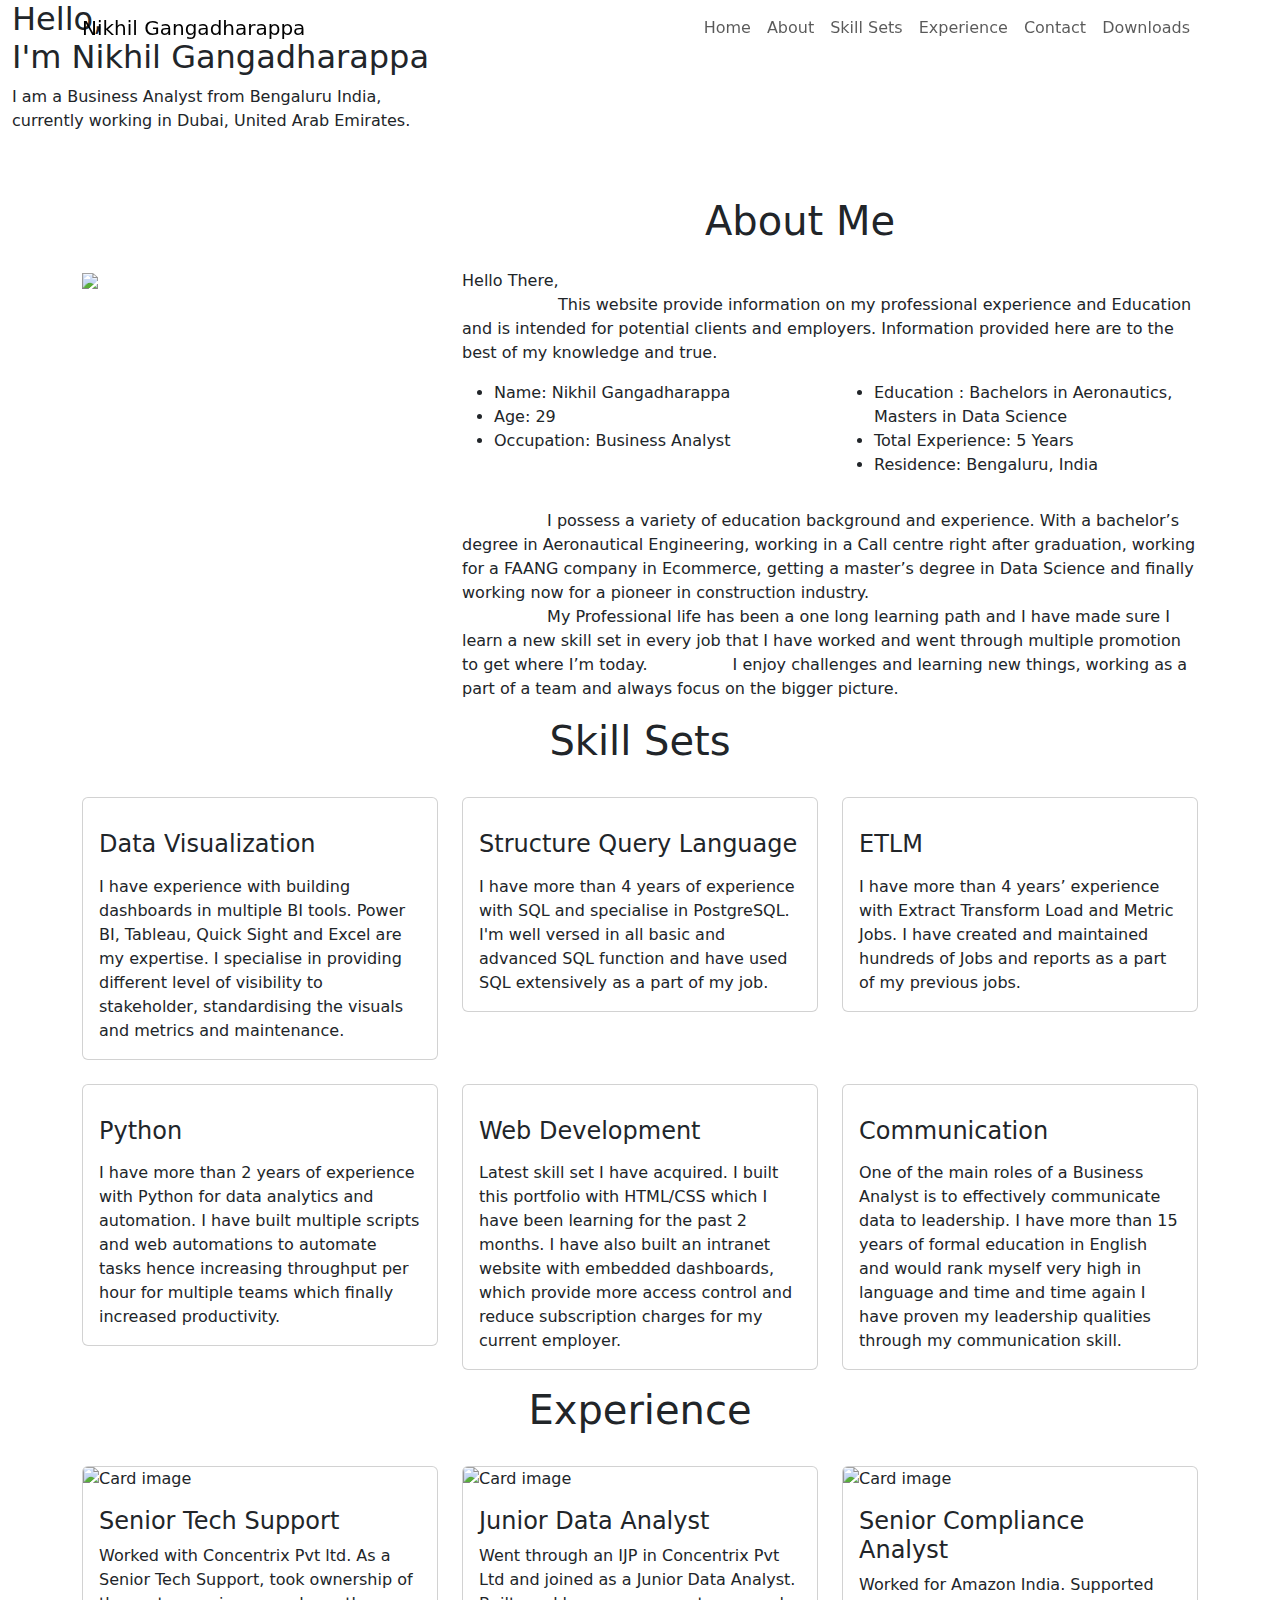
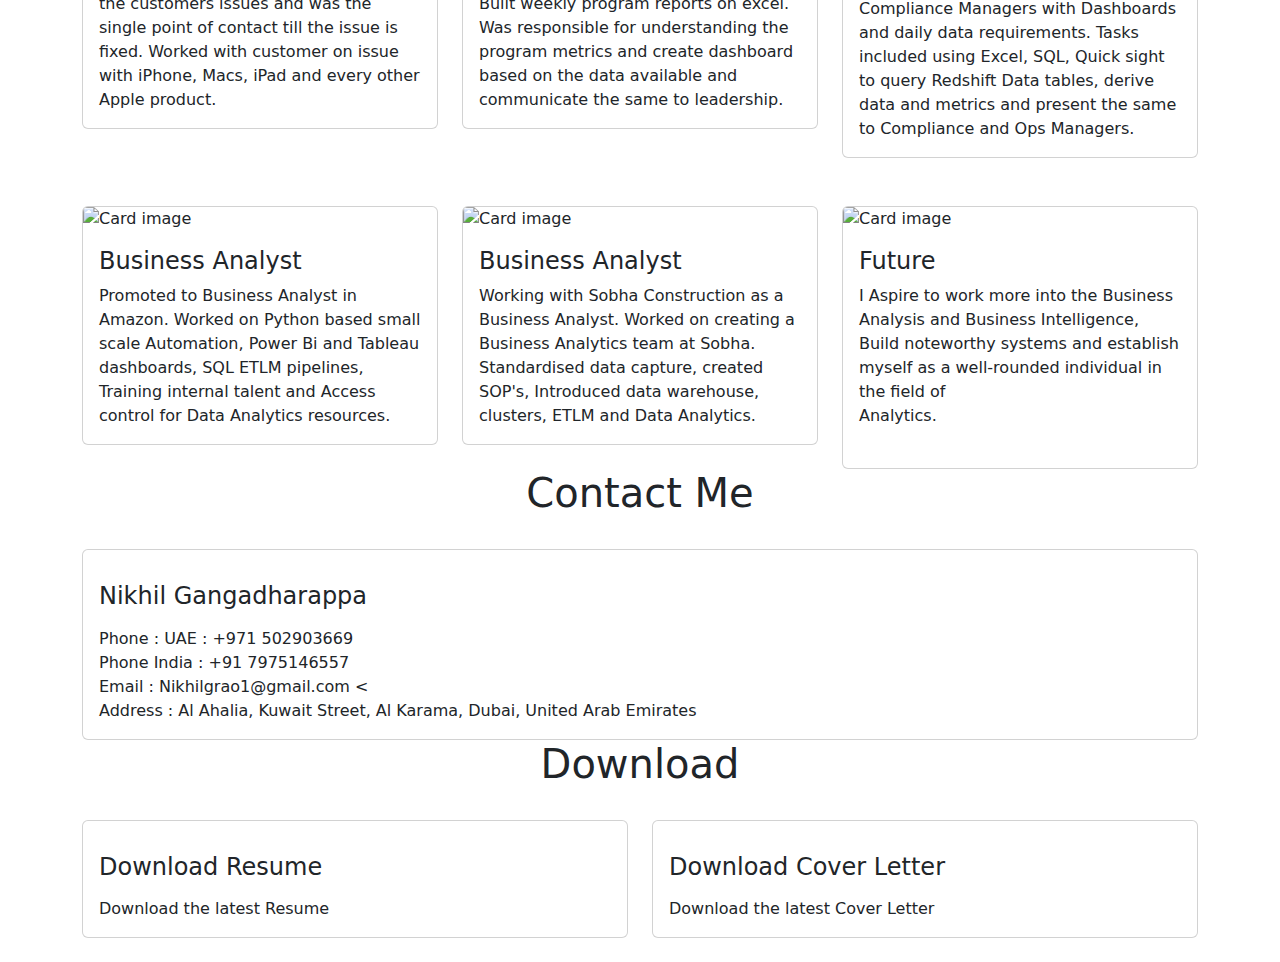
==== portfolio/index.html @ 82084623 "Update index.html" ====
<!DOCTYPE html>
<html lang="en" dir="ltr">
<head>
<title>Portfolio Website-Brad</title>
<meta charset="utf-8">
<meta name="viewport" content="width=device-width, initial-scale=1">
<!-- linking css file -->
<link rel="stylesheet" href="style.css">
<!-- bootstrap CDN -->
<link href="https://cdn.jsdelivr.net/npm/bootstrap@5.1.3/dist/css/bootstrap.min.css" rel="stylesheet">
<script src="https://cdn.jsdelivr.net/npm/bootstrap@5.1.3/dist/js/bootstrap.bundle.min.js"></script>
<!-- font awesome -->
<script src="https://kit.fontawesome.com/31149d48b0.js" crossorigin="anonymous"></script>
</head>

    <body>
      <nav class="navbar navbar-expand-lg fixed-top navbarScroll">
        <div class="container">
            <a class="navbar-brand" href="#">Nikhil Gangadharappa</a>
            <button class="navbar-toggler" type="button" data-bs-toggle="collapse" data-bs-target="#navbarSupportedContent" aria-controls="navbarSupportedContent" aria-expanded="false" aria-label="Toggle navigation">
                <span class="navbar-toggler-icon"></span>
            </button>
            <div class="collapse navbar-collapse" id="navbarSupportedContent">
                <ul class="navbar-nav ms-auto">
                    <li class="nav-item active">
                        <a class="nav-link" href="#home">Home</a>
                    </li>
                    <li class="nav-item">
                        <a class="nav-link" href="#about">About</a>
                    </li>
                    <li class="nav-item">
                        <a class="nav-link" href="#services">Skill Sets</a>
                    </li>
                    <li class="nav-item">
                        <a class="nav-link" href="#portfolio">Experience</a>
                    </li>
                    <li class="nav-item">
                        <a class="nav-link" href="#contact">Contact</a>
                    </li>
                    <li class="nav-item">
                        <a class="nav-link" href="#download">Downloads</a>
                    </li>
                </ul>
              </div>
          </div>
      </nav>

      <!-- main banner -->
     <section class="bgimage" id="home">
         <div class="container-fluid">
             <div class="row">
             <div class="col-lg-12 col-md-12 col-sm-12 col-xs-12 hero-text">
                 <h2 class="hero_title">Hello, <br> I'm Nikhil Gangadharappa</h2>
                 <p class="hero_desc">I am a Business Analyst from Bengaluru India,<br> currently working in Dubai, United Arab Emirates.</p>
             </div>
             </div>
         </div>
     </section>

     <!-- about section-->
    <section id="about">
        <div class="container mt-4 pt-4">
            <h1 class="text-center">&emsp;&emsp;&emsp;&emsp;&emsp;&emsp;&emsp;&emsp;About Me</h1>
            <div class="row mt-4">
                <div class="col-lg-4">
                    <img src="images/about.jpg" class= "imageAboutPage" >
                </div>

                <div class="col-lg-8">
                    <p> Hello There,<br>
                      &emsp;&emsp;&emsp;&emsp;&emsp;&emsp;This website provide information on my professional experience and Education and is intended for potential clients and employers.
                      Information provided here are to the best of my knowledge and true.
                    </p>
                    <div class="row mt-3">
                        <div class="col-md-6">
                            <ul>
                                <li>Name: Nikhil Gangadharappa</li>
                                <li>Age: 29</li>
                                <li>Occupation: Business Analyst</li>

                            </ul>
                        </div>
                        <div class="col-md-6">
                            <ul>
                              <li>Education : Bachelors in Aeronautics, Masters in Data Science  </li>
                              <li>Total Experience: 5 Years</li>
                              <li>Residence: Bengaluru, India</li>
                            </ul>
                        </div>
                    </div>
                    <div class="row mt-3">
                        <p> &emsp;&emsp;&emsp;&emsp;&emsp; I possess a variety of education background and experience. With a bachelor’s degree in Aeronautical Engineering, working in a Call centre right after graduation, working for a FAANG company in Ecommerce, getting a master’s degree in Data Science and finally working now for a pioneer in construction industry. <br>
                          &emsp;&emsp;&emsp;&emsp;&emsp; My Professional life has been a one long learning path and I have made sure I learn a new skill set in every job that I have worked and went through multiple promotion to get where I’m today.
                          &emsp;&emsp;&emsp;&emsp;&emsp;I enjoy challenges and learning new things, working as a part of a team and always focus on the bigger picture.
                        </p>
                    </div>
                </div>
            </div>
    </section>

    <!-- services section-->
    <section id="services">
        <div class="container">
            <h1 class="text-center">Skill Sets</h1>
            <div class="row">
                <div class="col-lg-4 mt-4">
                    <div class="card servicesText">
                        <div class="card-body">
                            <i class="fas servicesIcon fa-clock"></i>
                            <h4 class="card-title mt-3">Data Visualization</h4>
                            <p class="card-text mt-3"> I have experience with building dashboards in multiple BI tools. Power BI, Tableau, Quick Sight and Excel are my expertise.
                              I specialise in providing different level of visibility to stakeholder, standardising the visuals and metrics and maintenance.
                            </p>
                        </div>
                    </div>
                </div>
                <div class="col-lg-4 mt-4">
                    <div class="card servicesText">
                        <div class="card-body">
                            <i class='fas servicesIcon fa-layer-group'></i>
                            <h4 class="card-title mt-3">Structure Query Language</h4>
                            <p class="card-text mt-3"> I have more than 4 years of experience with SQL and specialise in PostgreSQL. I'm well versed in all basic and advanced SQL function and
                              have used SQL extensively as a part of my job.
                            </p>
                        </div>
                    </div>
                </div>

                <div class="col-lg-4 mt-4">
                    <div class="card servicesText">
                        <div class="card-body">
                            <i class='far servicesIcon fa-check-circle'></i>
                            <h4 class="card-title mt-3">ETLM</h4>
                            <p class="card-text mt-3">I have more than 4 years’ experience with Extract Transform Load and Metric Jobs. I have created and maintained hundreds of Jobs and reports as a part of
                              my previous jobs.
                            </p>
                        </div>
                    </div>
                </div>
            </div>
            <div class="row">
                <div class="col-lg-4 mt-4">
                    <div class="card servicesText">
                        <div class="card-body">
                            <i class='fas servicesIcon fa-search'></i>
                            <h4 class="card-title mt-3">Python</h4>
                            <p class="card-text mt-3"> I have more than 2 years of experience with Python for data analytics and automation. I have built multiple scripts and web automations to automate tasks hence increasing throughput per hour for multiple teams which finally increased productivity.
                            </p>
                        </div>
                    </div>
                </div>

                <div class="col-lg-4 mt-4">
                    <div class="card servicesText">
                        <div class="card-body">
                            <i class='fas servicesIcon fa-shield-alt'></i>
                            <h4 class="card-title mt-3">Web Development</h4>
                            <p class="card-text mt-3">Latest skill set I have acquired. I built this portfolio with HTML/CSS which I have been learning for the past 2 months. I have also built an intranet website with embedded dashboards, which provide more access control and reduce subscription charges for my current employer.
                            </p>
                        </div>
                    </div>
                </div>

                <div class="col-lg-4 mt-4">
                    <div class="card servicesText">
                        <div class="card-body">
                            <i class='fas servicesIcon fa-wrench'></i>
                            <h4 class="card-title mt-3">Communication</h4>
                            <p class="card-text mt-3"> One of the main roles of a Business Analyst is to effectively communicate data to leadership. I have more than 15 years of formal education in English and would rank myself very high in language and time and time again I have proven my leadership qualities through my communication skill.
                            </p>
                        </div>
                    </div>
                </div>
            </div>
        </div>
    </section>

    <!-- portfolio section-->
    <section id="portfolio">
        <div class="container mt-3">
            <h1 class="text-center">Experience</h1>
            <div class="row">
                <div class="col-lg-4 mt-4">
                    <div class="card">
                        <img class="card-img-top" src="images/portfolioImage1.jpg" alt="Card image" style="width:100%">
                        <div class="card-body">
                            <h4 class="card-title">Senior Tech Support</h4>
                            <p class="card-text"> Worked with Concentrix Pvt ltd. As a Senior Tech Support, took ownership of the customers issues and was the single point of contact till the issue is fixed. Worked with customer on issue with iPhone, Macs, iPad and every other Apple product.&emsp;&emsp;&emsp;&emsp;&emsp;&emsp;&emsp;&emsp;&emsp;&emsp;&emsp;&emsp;</p>
                        </div>
                    </div>
                </div>
                <div class="col-lg-4 mt-4">
                    <div class="card portfolioContent">
                        <img class="card-img-top" src="images/portfolioImage4.jpg" alt="Card image" style="width:100%">
                        <div class="card-body">
                            <h4 class="card-title">Junior Data Analyst</h4>
                            <p class="card-text">Went through an IJP in Concentrix Pvt Ltd and joined as a Junior Data Analyst. Built weekly program reports on excel.
                            Was responsible for understanding the program metrics and create dashboard based on the data available and communicate the same to leadership.</p>
                        </div>
                    </div>
                </div>
                <div class="col-lg-4 mt-4">
                    <div class="card portfolioContent">
                        <img class="card-img-top" src="images/portfolioImage2.jpg" alt="Card image" style="width:100%">
                        <div class="card-body">
                            <h4 class="card-title">Senior Compliance Analyst</h4>
                            <p class="card-text">Worked for Amazon India. Supported Compliance Managers with Dashboards and daily data requirements.
                            Tasks included using Excel, SQL, Quick sight to query Redshift Data tables, derive data and metrics and present the same to Compliance and Ops Managers.</p>
                        </div>
                    </div>
                </div>

            </div>

            <br>

            <div class="row">
                <div class="col-lg-4 mt-4">
                    <div class="card portfolioContent">
                        <img class="card-img-top" src="images/portfolioImage2.jpg" alt="Card image" style="width:100%">
                        <div class="card-body">
                            <h4 class="card-title">Business Analyst</h4>
                            <p class="card-text">Promoted to Business Analyst in Amazon. Worked on Python based small scale Automation, Power Bi and Tableau dashboards, SQL ETLM pipelines, Training internal talent and Access control for Data Analytics resources.</p>
                        </div>
                    </div>
                </div>

                <div class="col-lg-4 mt-4">
                    <div class="card portfolioContent">
                        <img class="card-img-top" src="images/portfolioImage2.jpg" alt="Card image" style="width:100%">
                        <div class="card-body">
                            <h4 class="card-title">Business Analyst</h4>
                            <p class="card-text">Working with Sobha Construction as a Business Analyst. Worked on creating a Business Analytics team at Sobha. Standardised data capture, created SOP's, Introduced data warehouse, clusters, ETLM and Data Analytics.</p>
                        </div>
                    </div>
                </div>

                <div class="col-lg-4 mt-4">
                    <div class="card portfolioContent">
                        <img class="card-img-top" src="images/portfolioImage3.jpg" alt="Card image" style="width:100%">
                        <div class="card-body">
                            <h4 class="card-title">Future</h4>
                            <p class="card-text">I Aspire to work more into the Business Analysis and Business Intelligence, Build noteworthy systems and establish myself as a well-rounded individual in the field of Analytics.&emsp;&emsp;&emsp;&emsp;&emsp;&emsp;&emsp;&emsp;&emsp;&emsp;&emsp;&emsp;&emsp;&emsp;&emsp;&emsp;&emsp;&emsp;&emsp;&emsp;&emsp;&emsp;&emsp;&emsp;</p>
                        </div>
                    </div>
                </div>
            </div>
    </section>


    <!-- contact section-->
    <section id="contact">
      <div class="container">
          <h1 class="text-center">Contact Me</h1>
          <div class="row">
              <div class="col-lg mt-4">
                  <div class="card Contact_">
                      <div class="card-body">
                          <i class='fas servicesIcon fa-address-book'></i>
                          <h4 class="card-title mt-3">Nikhil Gangadharappa</h4>
                          <p class="card-text mt-3"> Phone : UAE : +971 502903669 <br>
                            Phone India : +91 7975146557 <br>
                            Email : Nikhilgrao1@gmail.com <<br>
                            Address : Al Ahalia, Kuwait Street, Al Karama, Dubai, United Arab Emirates
                          </p>
                      </div>
                  </div>
              </div>
          </div>
      </div>
    </section>

    <section id="download">
        <div class="container">
            <h1 class="text-center">Download</h1>
            <div class="row">
                <div class="col-lg-6 mt-4">
                    <div class="card download">
                        <div class="card-body">
                          <a href="downloads/Resume Main.docx" download>
                            <i class="fas servicesIcon fa-download"></i></a>
                            <h4 class="card-title mt-3">Download Resume</h4>
                            <p class="card-text mt-3"> Download the latest Resume</p>
                        </div>
                    </div>
                </div>

                <div class="col-lg-6 mt-4">
                    <div class="card download">
                        <div class="card-body">
                          <a href="downloads/Cover Letter.docx" download>
                            <i class='fas servicesIcon fa-download'></i></a>
                            <h4 class="card-title mt-3">Download Cover Letter</h4>
                            <p class="card-text mt-3">Download the latest Cover Letter</p>
                        </div>
                    </div>
                </div>
            </div>
        </div>
    </section>

    <!-- footer section-->
    <footer id="footer">
        <div class="container-fluid">
            <!-- social media icons -->
            <div class="social-icons mt-4">
                <a href="https://www.facebook.com/" target="_blank"><i class="fab fa-facebook"></i></a>
                <a href="https://www.linkedin.com/in/nikhil-gangadharappa" target="_blank"><i class="fab fa-linkedin"></i></a>
                <a href="https://github.com/Nikhilgrao1" target="_blank"><i class="fab fa-github"></i></a>
            </div>
        </div>
    </footer>



  </body>

  <script>
    const header = document.querySelector('.navbar');
    window.onscroll = function() {
        var top = window.scrollY;
        if(top >=100) {
            header.classList.add('navbarDark');
        }
        else {
            header.classList.remove('navbarDark');
        }
    }
  </script>
</html>
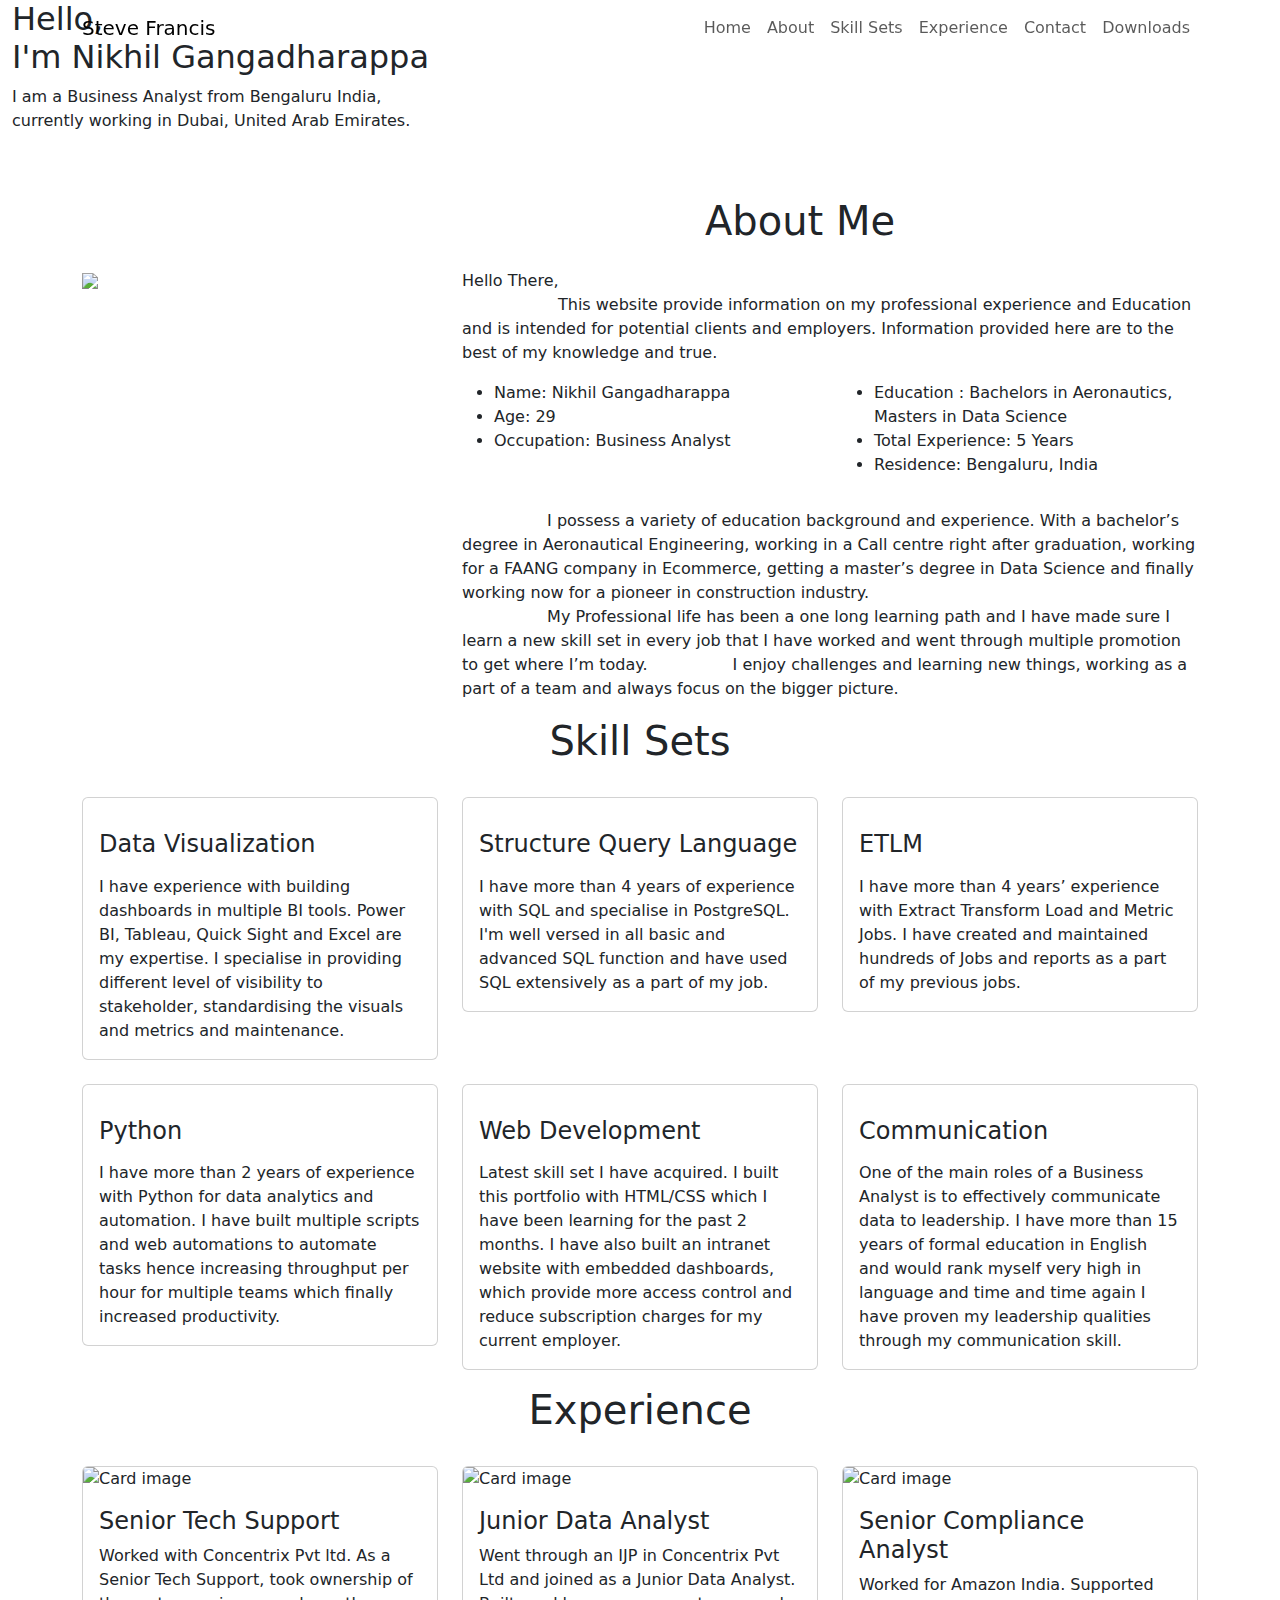
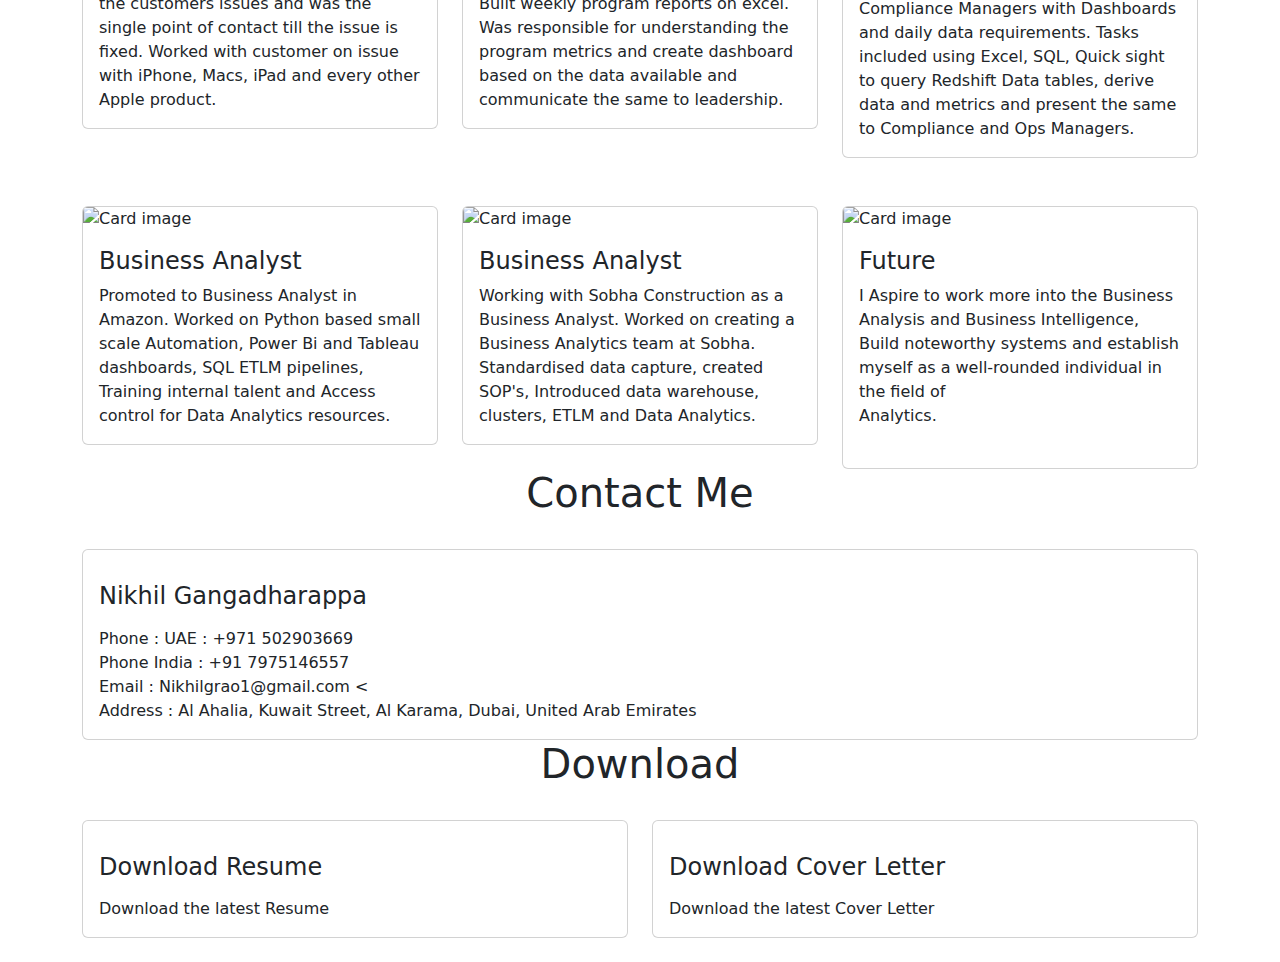
==== commit d9fe915f: "Main Commit" ====
--- a/portfolio/index.html
+++ b/portfolio/index.html
@@ -1,7 +1,7 @@
 <!DOCTYPE html>
 <html lang="en" dir="ltr">
 <head>
-<title>Portfolio Website-Brad</title>
+<title>Portfolio Steve Francis</title>
 <meta charset="utf-8">
 <meta name="viewport" content="width=device-width, initial-scale=1">
 <!-- linking css file -->
@@ -16,7 +16,7 @@
     <body>
       <nav class="navbar navbar-expand-lg fixed-top navbarScroll">
         <div class="container">
-            <a class="navbar-brand" href="#">Nikhil Gangadharappa</a>
+            <a class="navbar-brand" href="#">Steve Francis</a>
             <button class="navbar-toggler" type="button" data-bs-toggle="collapse" data-bs-target="#navbarSupportedContent" aria-controls="navbarSupportedContent" aria-expanded="false" aria-label="Toggle navigation">
                 <span class="navbar-toggler-icon"></span>
             </button>
@@ -288,7 +288,7 @@
                 <div class="col-lg-6 mt-4">
                     <div class="card download">
                         <div class="card-body">
-                          <a href="downloads/Cover Letter.docx" download>
+                          <a href="downloads/Cover Letter.pdf" download>
                             <i class='fas servicesIcon fa-download'></i></a>
                             <h4 class="card-title mt-3">Download Cover Letter</h4>
                             <p class="card-text mt-3">Download the latest Cover Letter</p>
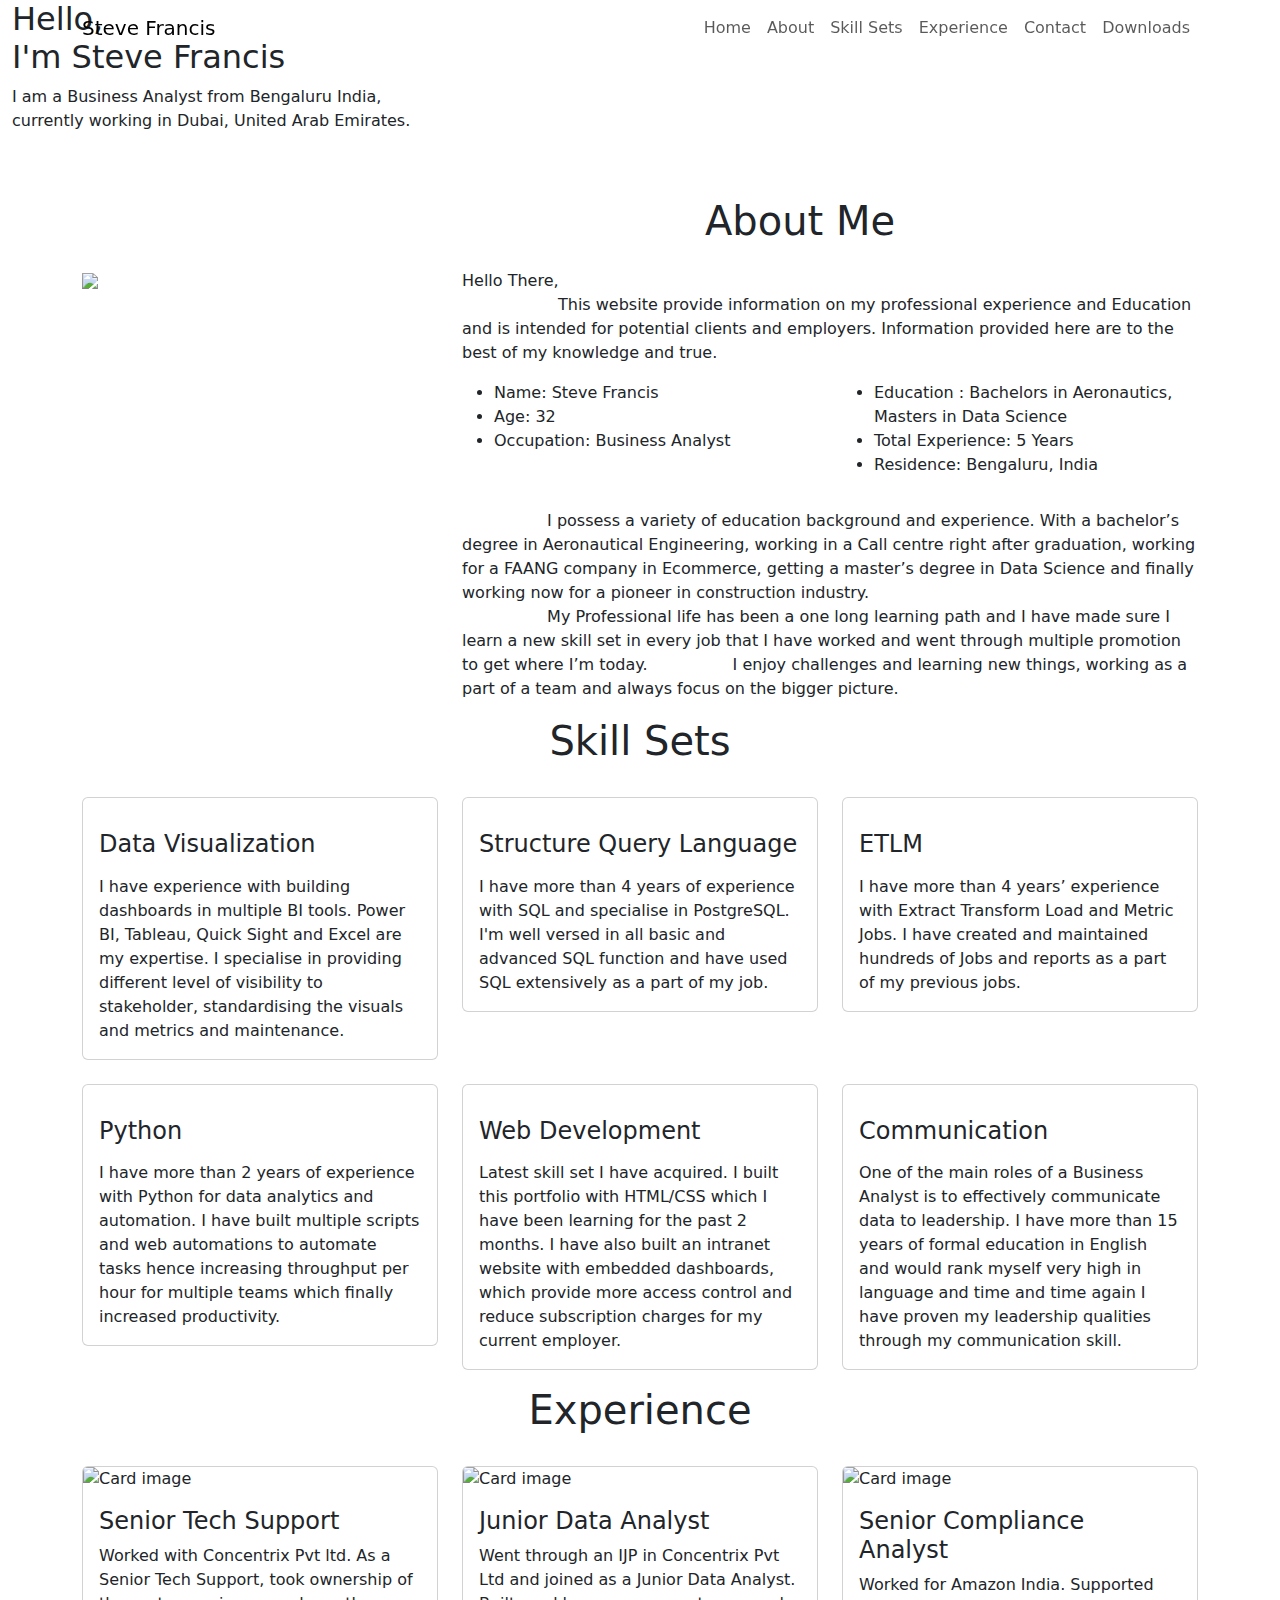
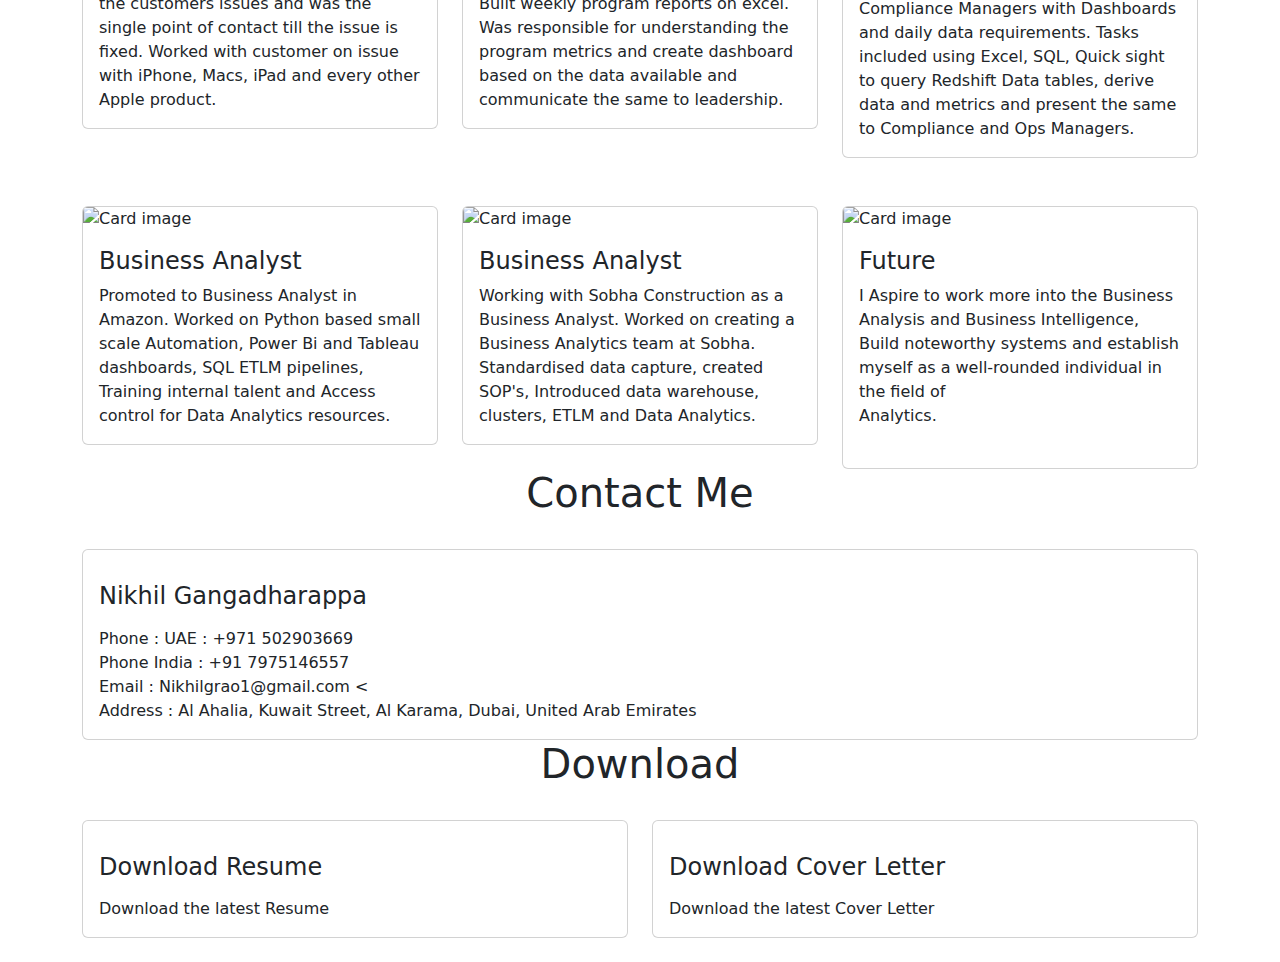
==== commit b37dcf90: "Update index.html" ====
--- a/portfolio/index.html
+++ b/portfolio/index.html
@@ -50,7 +50,7 @@
          <div class="container-fluid">
              <div class="row">
              <div class="col-lg-12 col-md-12 col-sm-12 col-xs-12 hero-text">
-                 <h2 class="hero_title">Hello, <br> I'm Nikhil Gangadharappa</h2>
+                 <h2 class="hero_title">Hello, <br> I'm Steve Francis</h2>
                  <p class="hero_desc">I am a Business Analyst from Bengaluru India,<br> currently working in Dubai, United Arab Emirates.</p>
              </div>
              </div>
@@ -74,8 +74,8 @@
                     <div class="row mt-3">
                         <div class="col-md-6">
                             <ul>
-                                <li>Name: Nikhil Gangadharappa</li>
-                                <li>Age: 29</li>
+                                <li>Name: Steve Francis</li>
+                                <li>Age: 32</li>
                                 <li>Occupation: Business Analyst</li>
 
                             </ul>
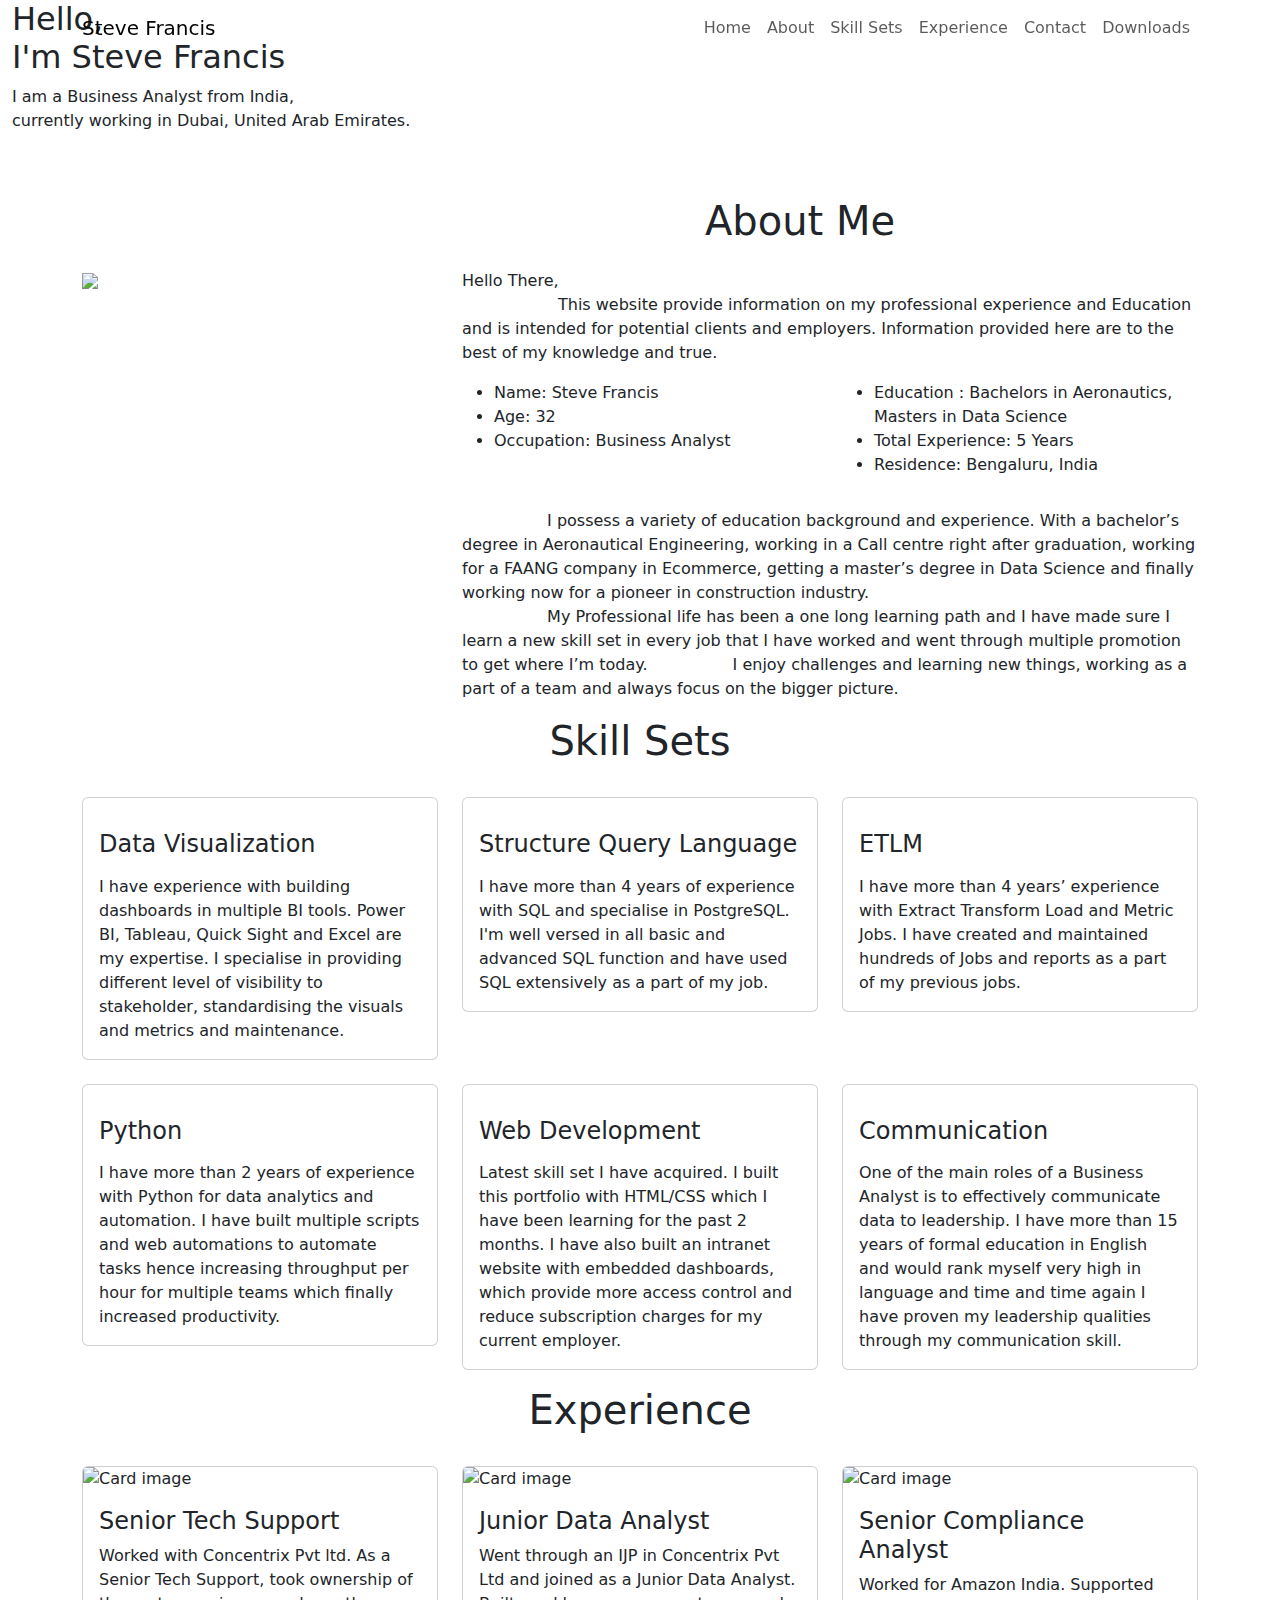
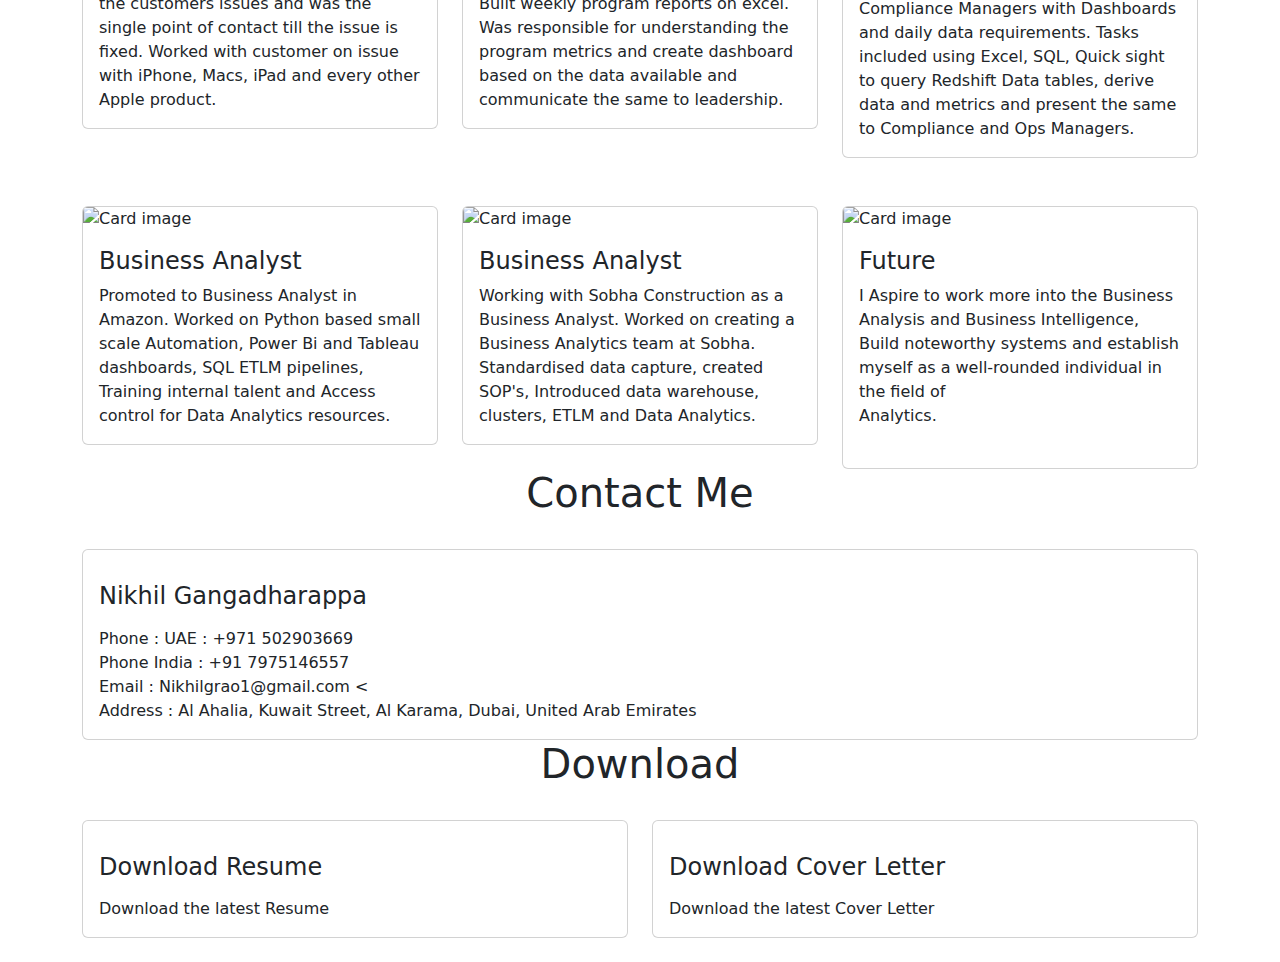
==== commit c39692a9: "Update index.html" ====
--- a/portfolio/index.html
+++ b/portfolio/index.html
@@ -51,7 +51,7 @@
              <div class="row">
              <div class="col-lg-12 col-md-12 col-sm-12 col-xs-12 hero-text">
                  <h2 class="hero_title">Hello, <br> I'm Steve Francis</h2>
-                 <p class="hero_desc">I am a Business Analyst from Bengaluru India,<br> currently working in Dubai, United Arab Emirates.</p>
+                 <p class="hero_desc">I am a Business Analyst from India,<br> currently working in Dubai, United Arab Emirates.</p>
              </div>
              </div>
          </div>
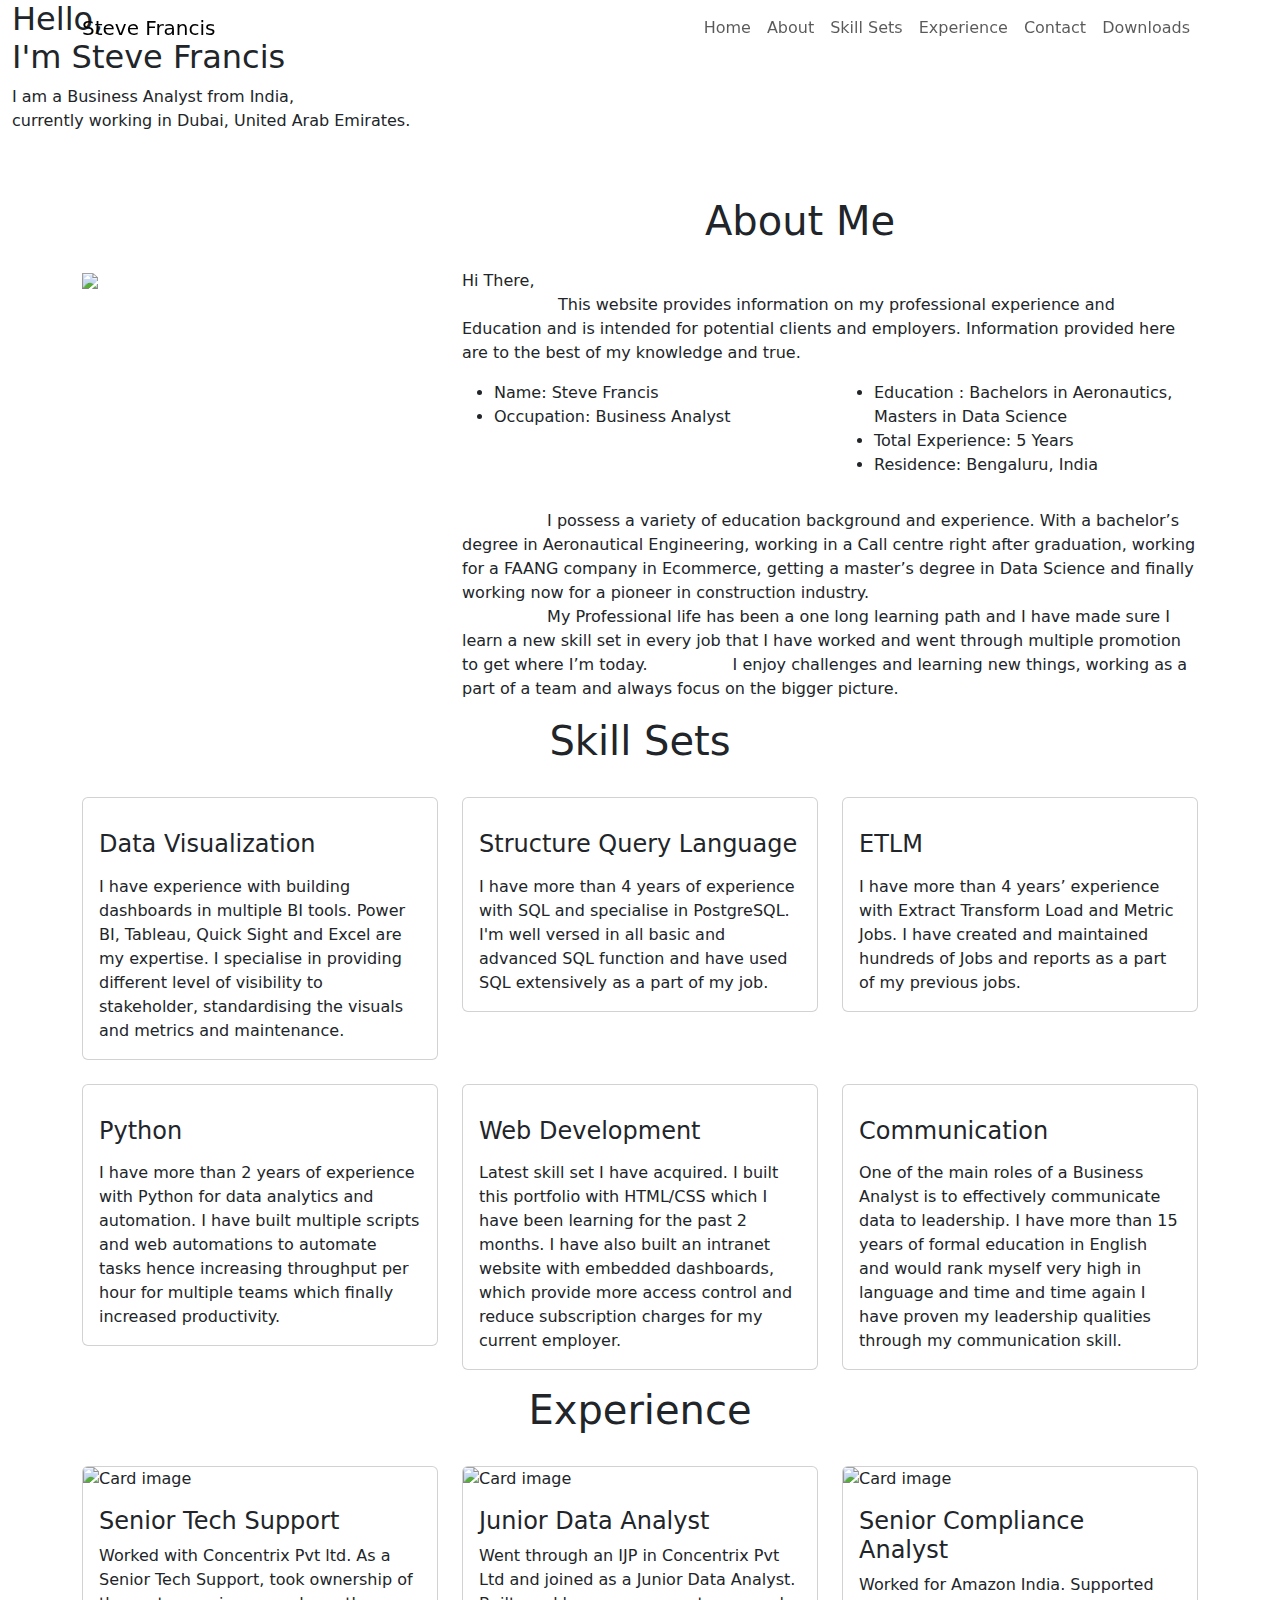
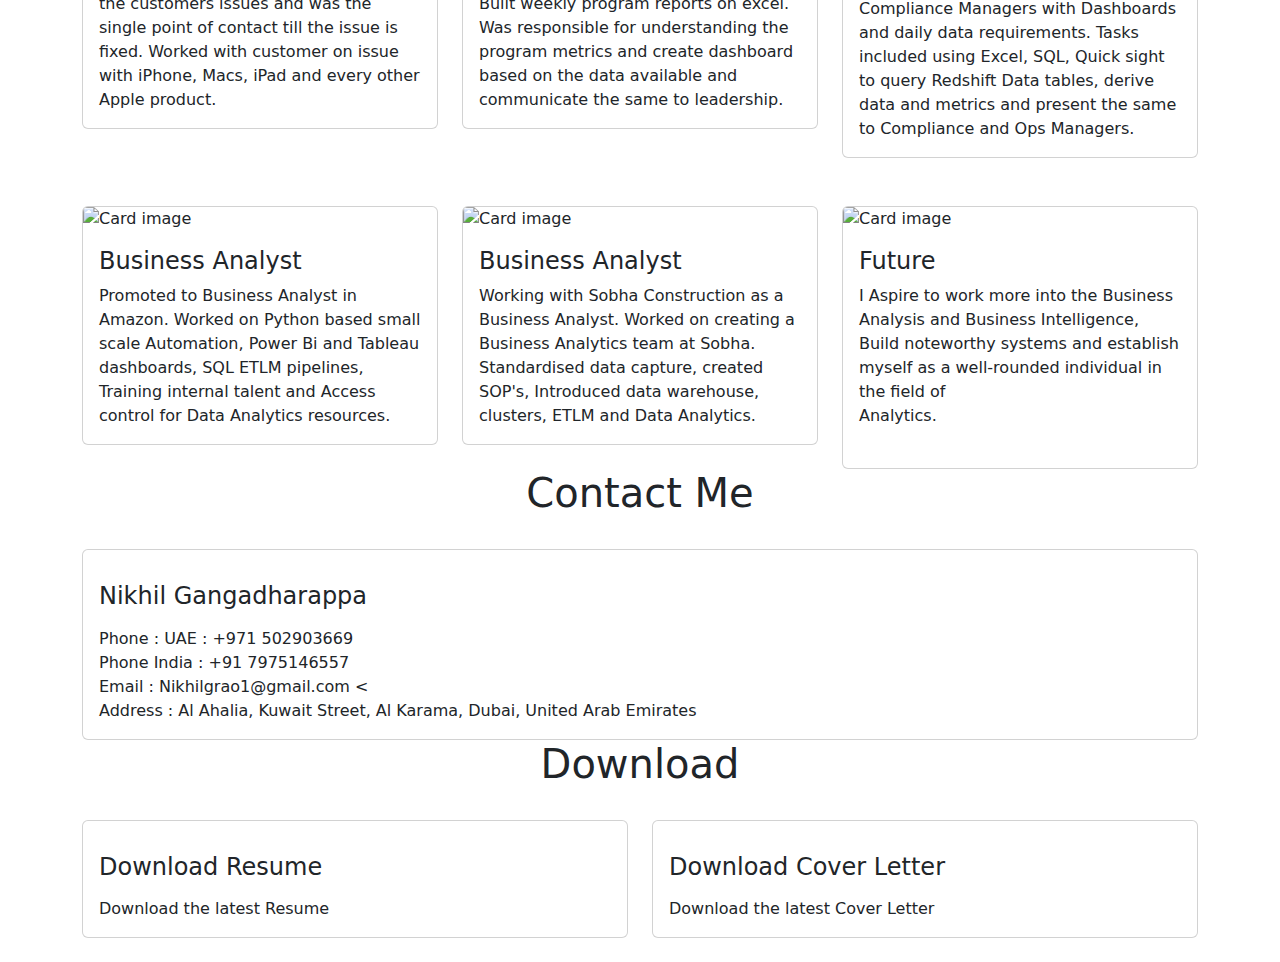
==== commit 03234f97: "Update index.html" ====
--- a/portfolio/index.html
+++ b/portfolio/index.html
@@ -67,15 +67,14 @@
                 </div>
 
                 <div class="col-lg-8">
-                    <p> Hello There,<br>
-                      &emsp;&emsp;&emsp;&emsp;&emsp;&emsp;This website provide information on my professional experience and Education and is intended for potential clients and employers.
+                    <p> Hi There,<br>
+                      &emsp;&emsp;&emsp;&emsp;&emsp;&emsp;This website provides information on my professional experience and Education and is intended for potential clients and employers.
                       Information provided here are to the best of my knowledge and true.
                     </p>
                     <div class="row mt-3">
                         <div class="col-md-6">
                             <ul>
                                 <li>Name: Steve Francis</li>
-                                <li>Age: 32</li>
                                 <li>Occupation: Business Analyst</li>
 
                             </ul>
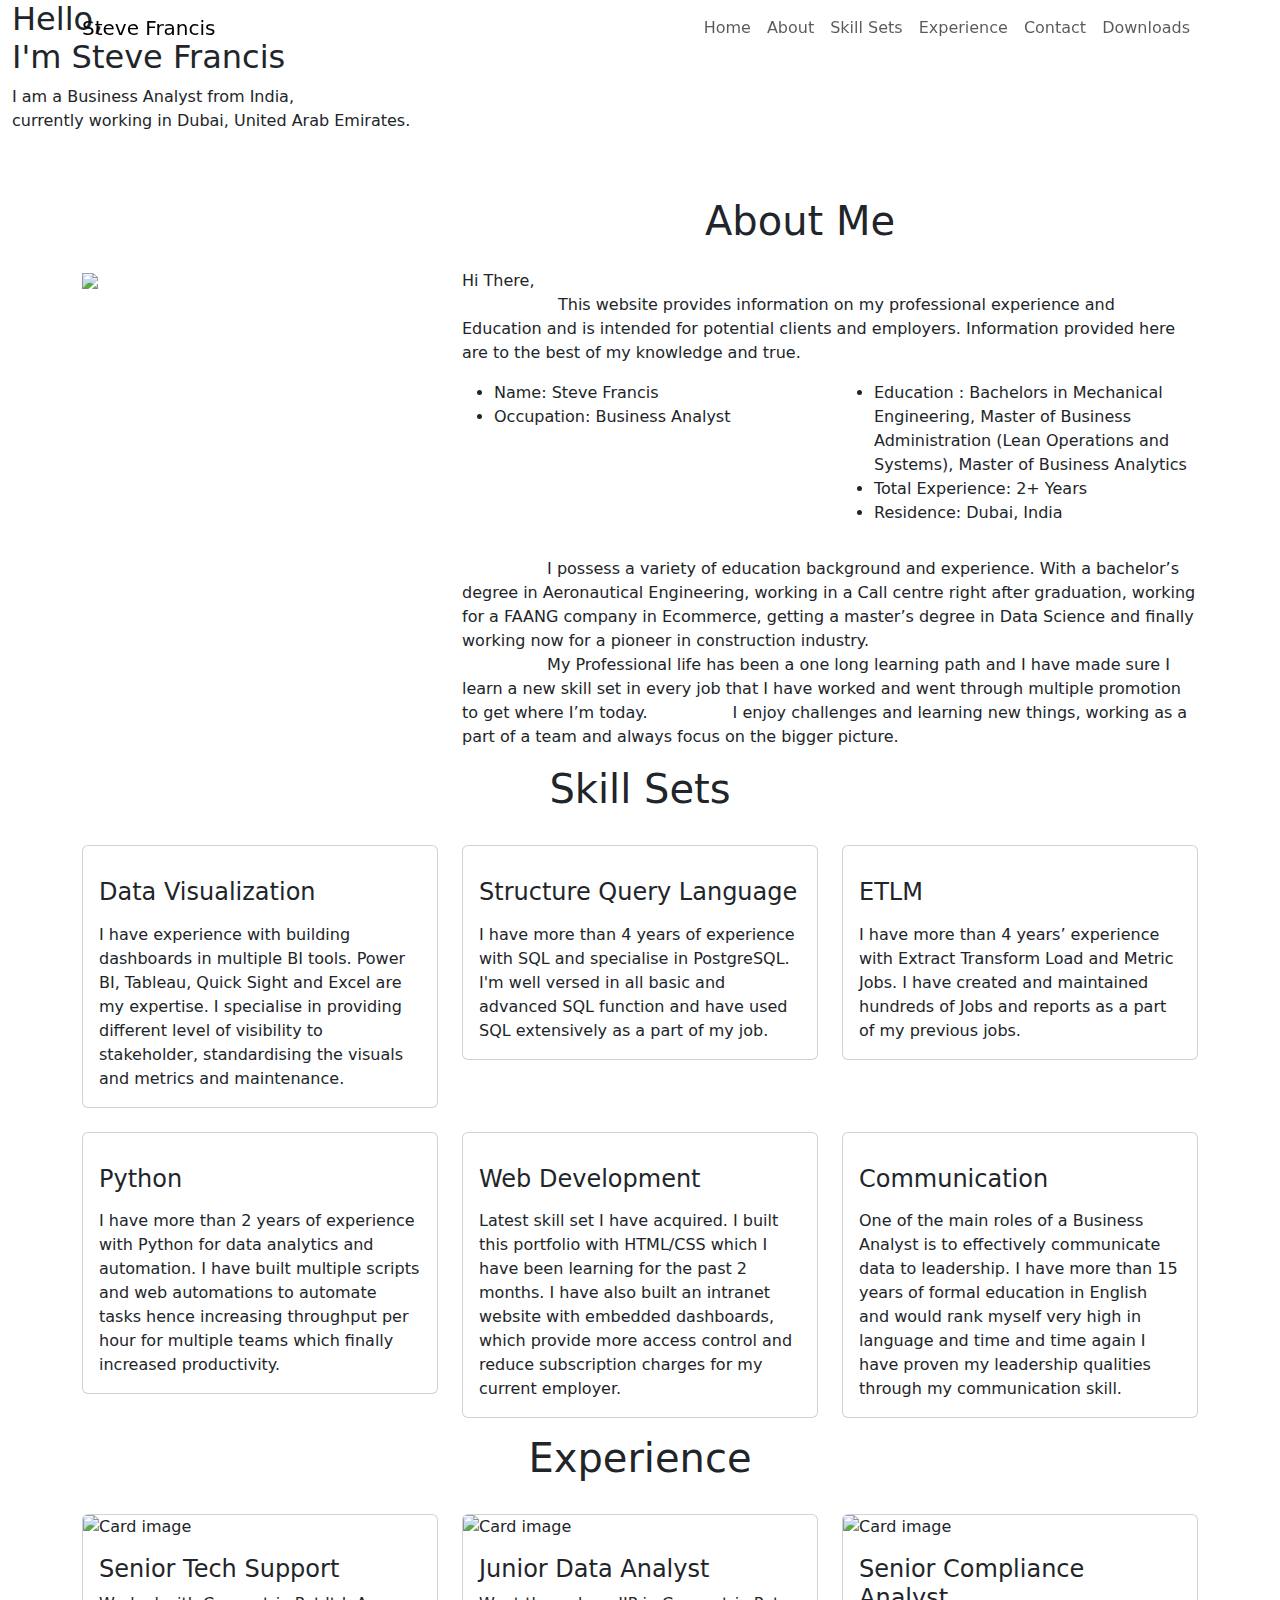
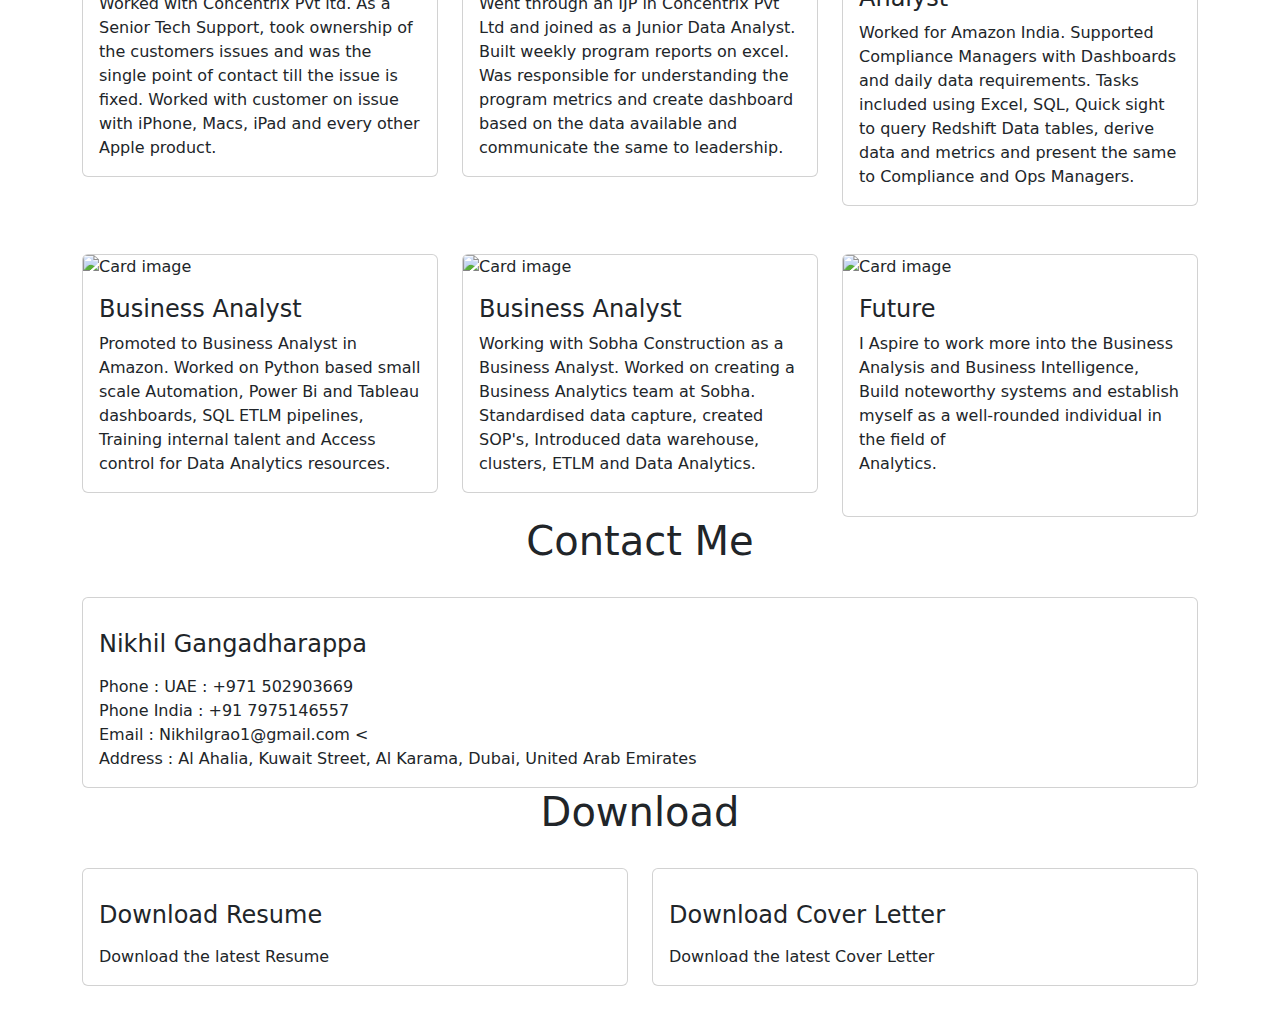
==== commit 93289845: "Update index.html" ====
--- a/portfolio/index.html
+++ b/portfolio/index.html
@@ -81,9 +81,9 @@
                         </div>
                         <div class="col-md-6">
                             <ul>
-                              <li>Education : Bachelors in Aeronautics, Masters in Data Science  </li>
-                              <li>Total Experience: 5 Years</li>
-                              <li>Residence: Bengaluru, India</li>
+                              <li>Education : Bachelors in Mechanical Engineering, Master of Business Administration (Lean Operations and Systems), Master of Business Analytics  </li>
+                              <li>Total Experience: 2+ Years</li>
+                              <li>Residence: Dubai, India</li>
                             </ul>
                         </div>
                     </div>
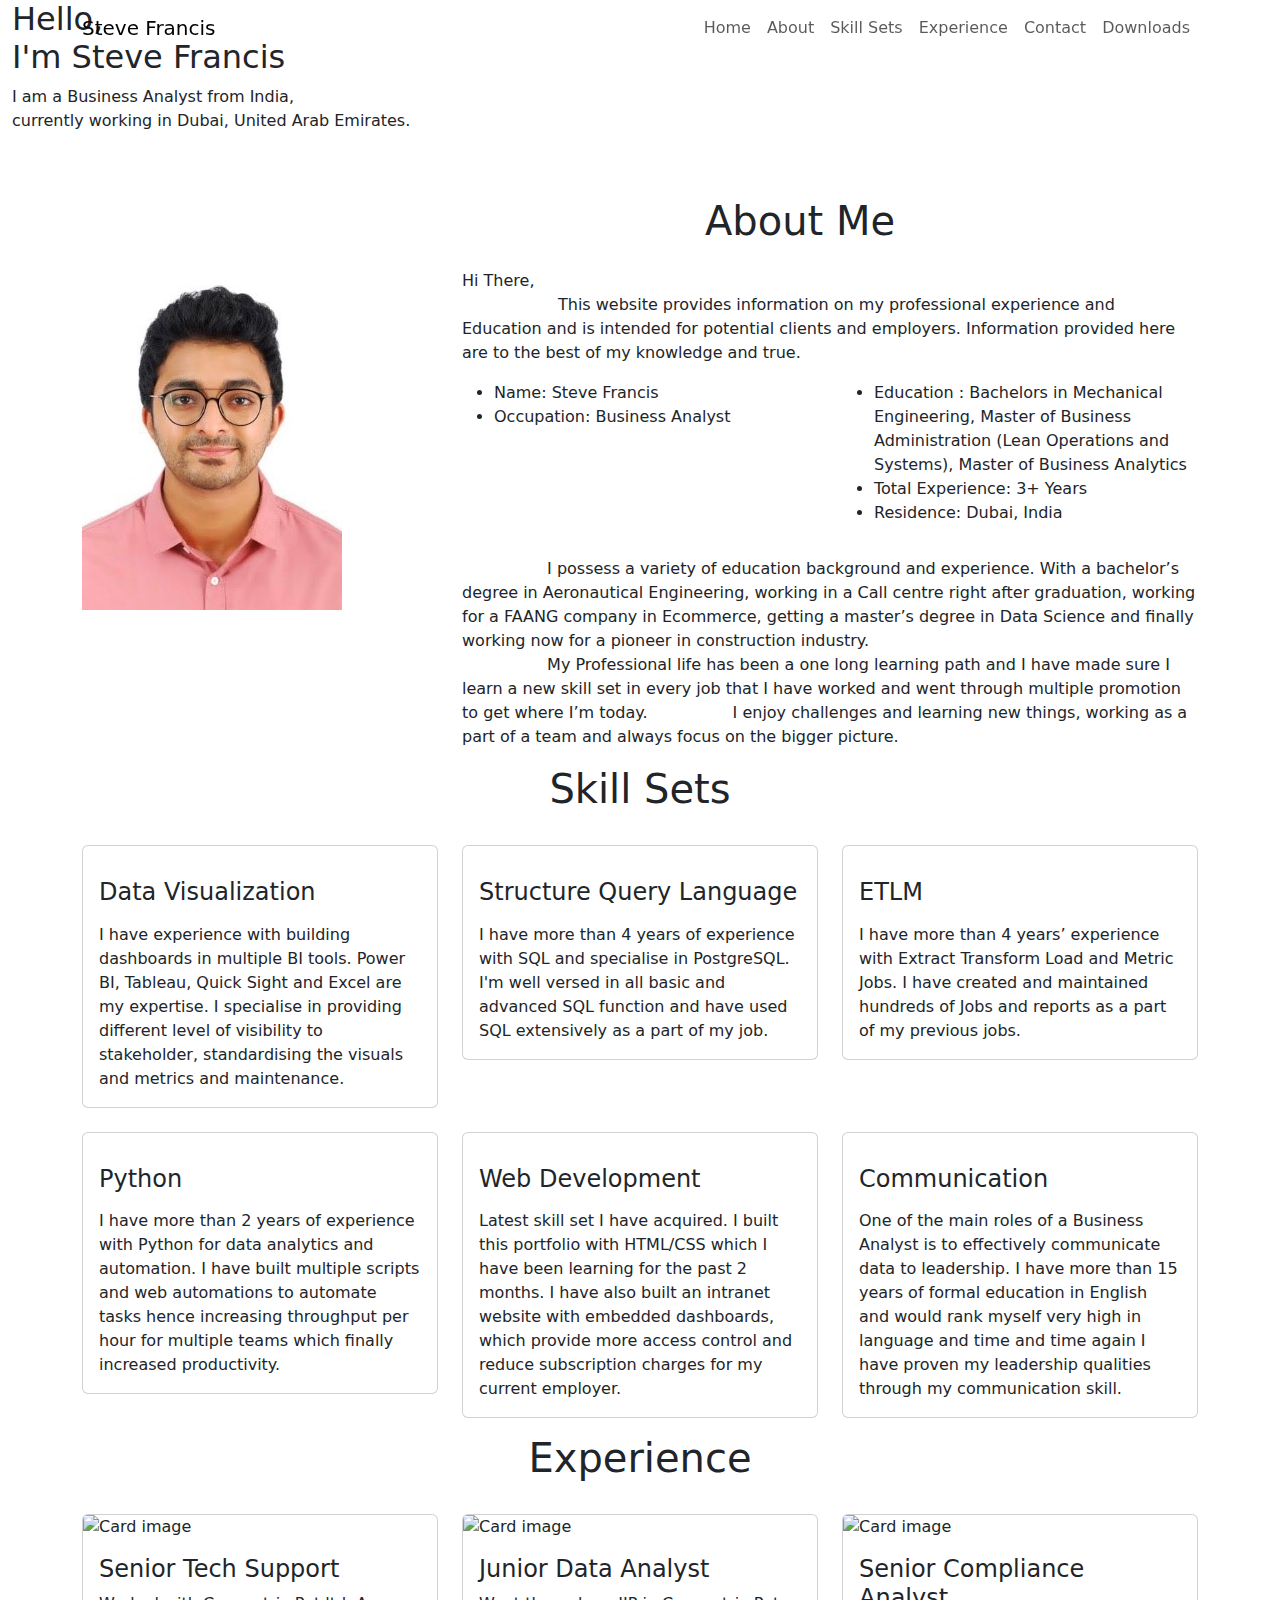
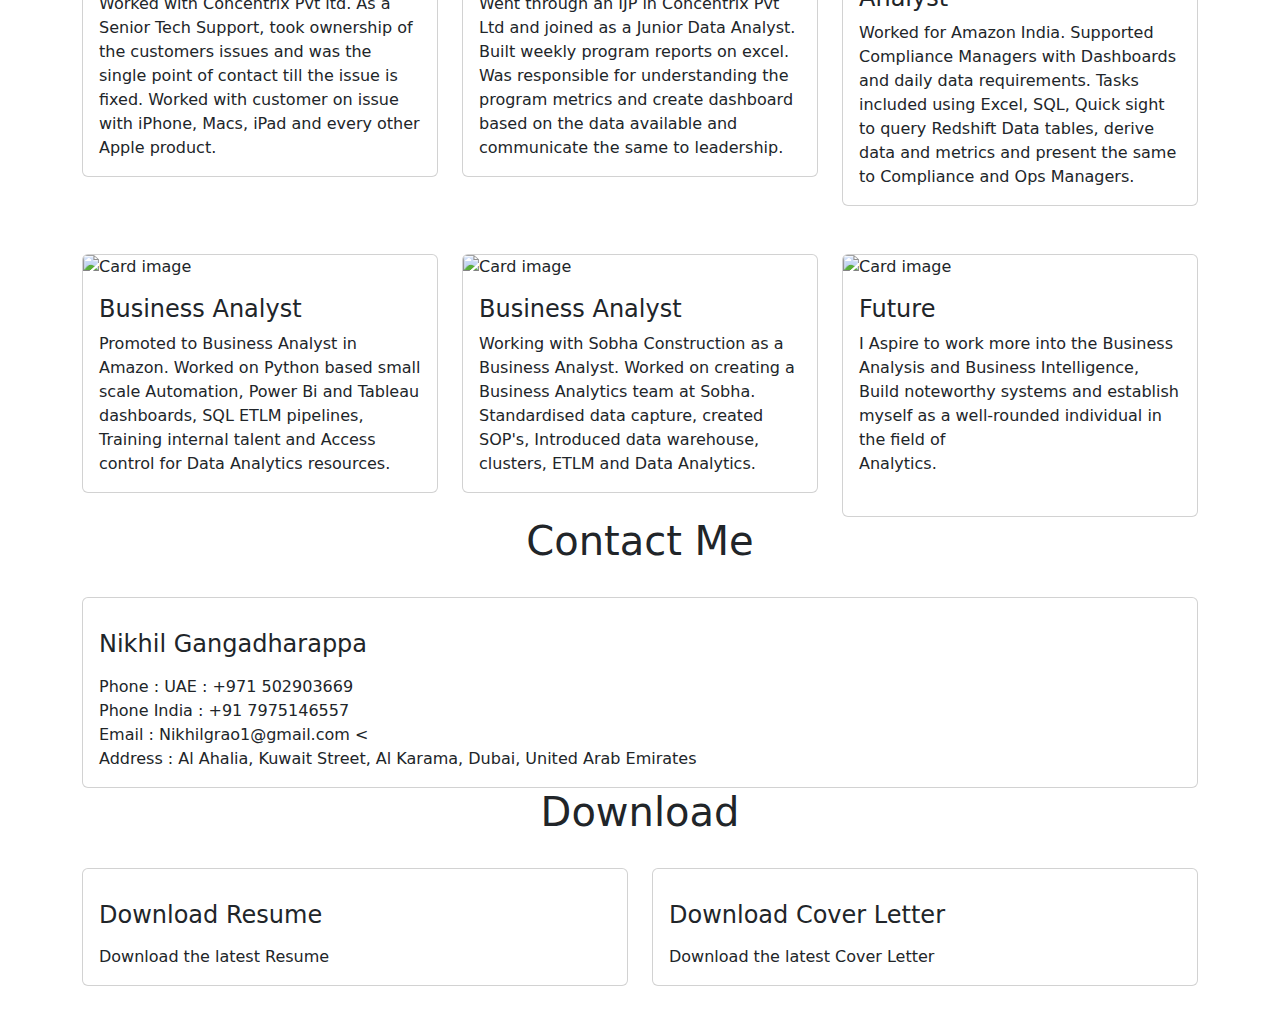
==== commit 3a39b3e6: "Update index.html" ====
--- a/portfolio/index.html
+++ b/portfolio/index.html
@@ -82,7 +82,7 @@
                         <div class="col-md-6">
                             <ul>
                               <li>Education : Bachelors in Mechanical Engineering, Master of Business Administration (Lean Operations and Systems), Master of Business Analytics  </li>
-                              <li>Total Experience: 2+ Years</li>
+                              <li>Total Experience: 3+ Years</li>
                               <li>Residence: Dubai, India</li>
                             </ul>
                         </div>
